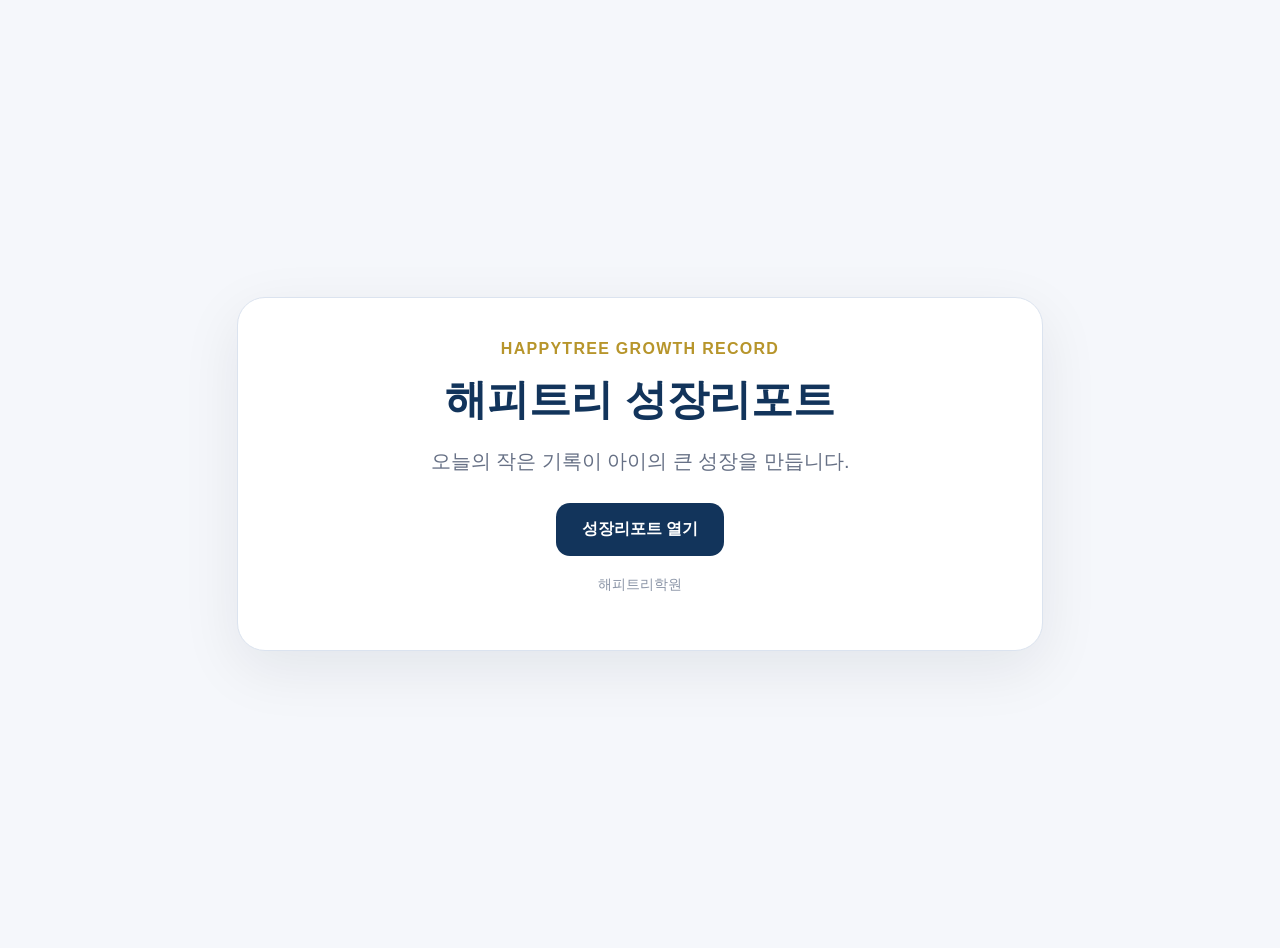
==== pages-preview.html @ 99dcce3c "Add Kakao preview landing page for growth report" ====
<!doctype html>
<html lang="ko">
<head>
  <meta charset="UTF-8">
  <meta name="viewport" content="width=device-width, initial-scale=1.0">
  <title>해피트리 성장리포트</title>
  <meta property="og:type" content="website">
  <meta property="og:title" content="해피트리 성장리포트">
  <meta property="og:description" content="오늘의 작은 기록이 아이의 큰 성장을 만듭니다.">
  <meta name="description" content="해피트리 성장리포트">
  <style>
    body{margin:0;font-family:Arial,'Noto Sans KR',sans-serif;background:#f5f7fb;color:#10233f;display:flex;min-height:100vh;align-items:center;justify-content:center;padding:24px}.card{background:white;border:1px solid #dbe3ef;border-radius:28px;max-width:720px;width:100%;padding:42px;text-align:center;box-shadow:0 18px 60px rgba(16,24,40,.08)}.logo{width:120px;height:120px;object-fit:contain;margin-bottom:18px}.eyebrow{font-weight:800;color:#b7952b;letter-spacing:.08em}.title{font-size:42px;font-weight:900;margin:14px 0;color:#12345b}.desc{font-size:20px;color:#667085;margin-bottom:28px}.btn{display:inline-block;background:#12345b;color:white;text-decoration:none;padding:16px 26px;border-radius:14px;font-weight:900}.sub{margin-top:20px;color:#8a94a6;font-size:14px}@media(max-width:520px){.card{padding:28px}.title{font-size:32px}}
  </style>
</head>
<body>
  <main class="card">
    <div class="eyebrow">HAPPYTREE GROWTH RECORD</div>
    <h1 class="title">해피트리 성장리포트</h1>
    <p class="desc">오늘의 작은 기록이 아이의 큰 성장을 만듭니다.</p>
    <a class="btn" href="https://script.google.com/macros/s/AKfycbzI0Sip2D07cRMIrqQGxKanJS665PjAHa3/exec" target="_blank">성장리포트 열기</a>
    <p class="sub">해피트리학원</p>
  </main>
</body>
</html>
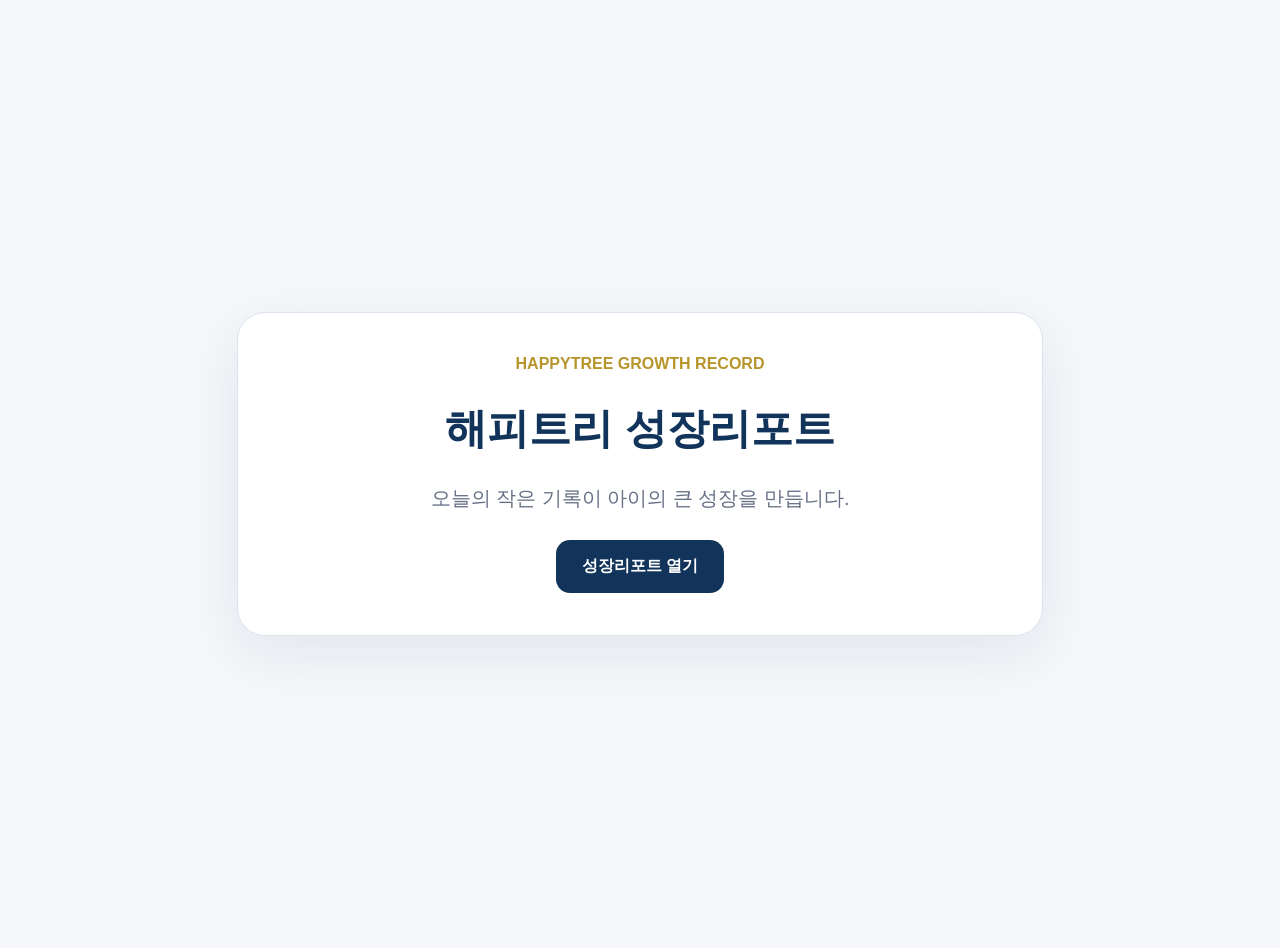
==== commit 116d8d34: "Update growth report button URL" ====
--- a/pages-preview.html
+++ b/pages-preview.html
@@ -1,24 +1 @@
-<!doctype html>
-<html lang="ko">
-<head>
-  <meta charset="UTF-8">
-  <meta name="viewport" content="width=device-width, initial-scale=1.0">
-  <title>해피트리 성장리포트</title>
-  <meta property="og:type" content="website">
-  <meta property="og:title" content="해피트리 성장리포트">
-  <meta property="og:description" content="오늘의 작은 기록이 아이의 큰 성장을 만듭니다.">
-  <meta name="description" content="해피트리 성장리포트">
-  <style>
-    body{margin:0;font-family:Arial,'Noto Sans KR',sans-serif;background:#f5f7fb;color:#10233f;display:flex;min-height:100vh;align-items:center;justify-content:center;padding:24px}.card{background:white;border:1px solid #dbe3ef;border-radius:28px;max-width:720px;width:100%;padding:42px;text-align:center;box-shadow:0 18px 60px rgba(16,24,40,.08)}.logo{width:120px;height:120px;object-fit:contain;margin-bottom:18px}.eyebrow{font-weight:800;color:#b7952b;letter-spacing:.08em}.title{font-size:42px;font-weight:900;margin:14px 0;color:#12345b}.desc{font-size:20px;color:#667085;margin-bottom:28px}.btn{display:inline-block;background:#12345b;color:white;text-decoration:none;padding:16px 26px;border-radius:14px;font-weight:900}.sub{margin-top:20px;color:#8a94a6;font-size:14px}@media(max-width:520px){.card{padding:28px}.title{font-size:32px}}
-  </style>
-</head>
-<body>
-  <main class="card">
-    <div class="eyebrow">HAPPYTREE GROWTH RECORD</div>
-    <h1 class="title">해피트리 성장리포트</h1>
-    <p class="desc">오늘의 작은 기록이 아이의 큰 성장을 만듭니다.</p>
-    <a class="btn" href="https://script.google.com/macros/s/AKfycbzI0Sip2D07cRMIrqQGxKanJS665PjAHa3/exec" target="_blank">성장리포트 열기</a>
-    <p class="sub">해피트리학원</p>
-  </main>
-</body>
-</html>
+<!doctype html><html lang="ko"><head><meta charset="UTF-8"><meta name="viewport" content="width=device-width, initial-scale=1.0"><title>해피트리 성장리포트</title><meta property="og:type" content="website"><meta property="og:title" content="해피트리 성장리포트"><meta property="og:description" content="오늘의 작은 기록이 아이의 큰 성장을 만듭니다."><style>body{margin:0;font-family:Arial,'Noto Sans KR',sans-serif;background:#f5f7fb;color:#10233f;display:flex;min-height:100vh;align-items:center;justify-content:center;padding:24px}.card{background:white;border:1px solid #dbe3ef;border-radius:28px;max-width:720px;width:100%;padding:42px;text-align:center;box-shadow:0 18px 60px rgba(16,24,40,.08)}.eyebrow{font-weight:800;color:#b7952b}.title{font-size:42px;font-weight:900;color:#12345b}.desc{font-size:20px;color:#667085;margin-bottom:28px}.btn{display:inline-block;background:#12345b;color:white;text-decoration:none;padding:16px 26px;border-radius:14px;font-weight:900}</style></head><body><main class="card"><div class="eyebrow">HAPPYTREE GROWTH RECORD</div><h1 class="title">해피트리 성장리포트</h1><p class="desc">오늘의 작은 기록이 아이의 큰 성장을 만듭니다.</p><a class="btn" href="https://script.google.com/macros/s/AKfycbxfz4-luc4W6xoNxpQxWW5vse3Lms249sPeciKhOcM3uU50S0B-4roR8cVl1-z0Ccae/exec" target="_blank">성장리포트 열기</a></main></body></html>
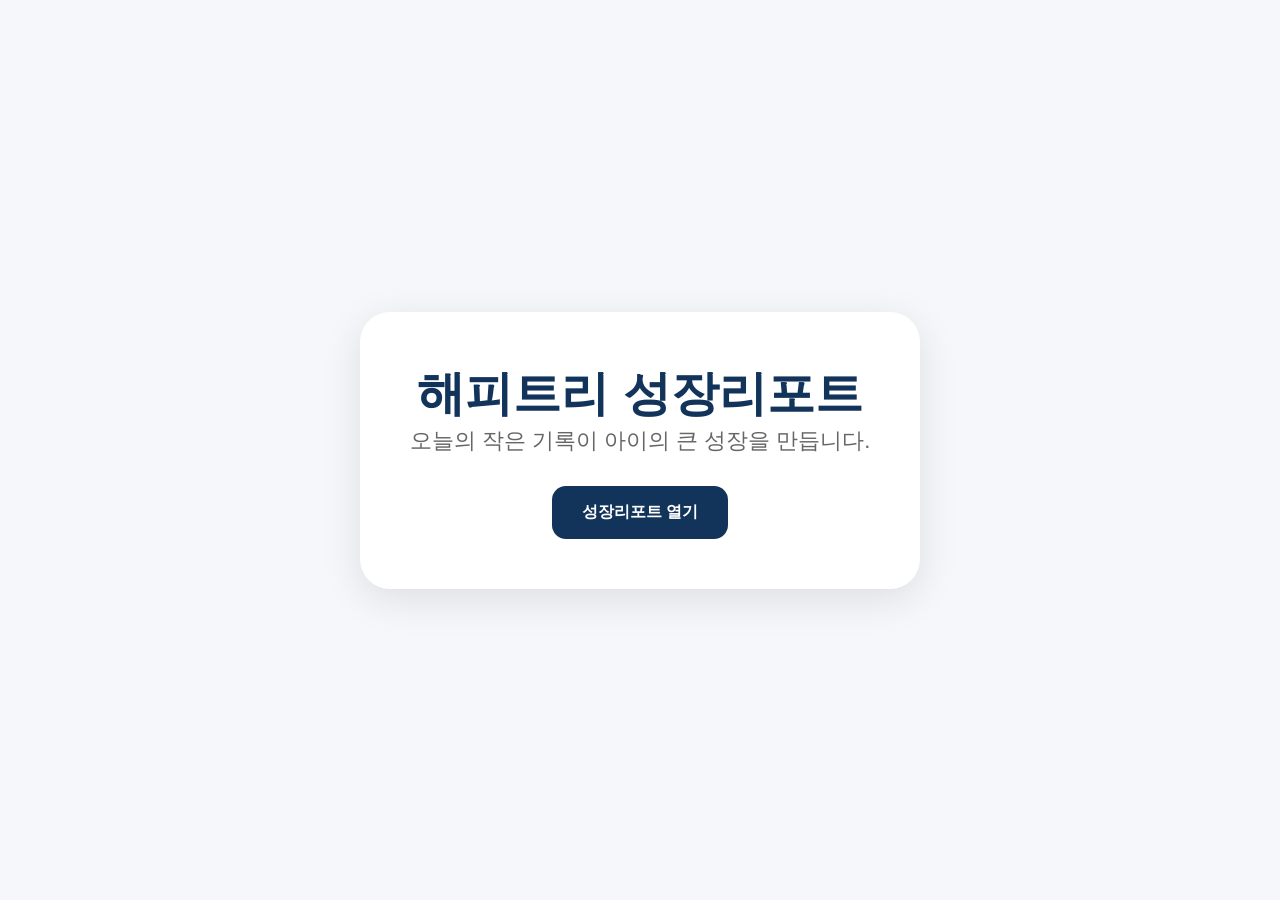
==== commit a0fbb780: "Update to latest webapp url" ====
--- a/pages-preview.html
+++ b/pages-preview.html
@@ -1 +1 @@
-<!doctype html><html lang="ko"><head><meta charset="UTF-8"><meta name="viewport" content="width=device-width, initial-scale=1.0"><title>해피트리 성장리포트</title><meta property="og:type" content="website"><meta property="og:title" content="해피트리 성장리포트"><meta property="og:description" content="오늘의 작은 기록이 아이의 큰 성장을 만듭니다."><style>body{margin:0;font-family:Arial,'Noto Sans KR',sans-serif;background:#f5f7fb;color:#10233f;display:flex;min-height:100vh;align-items:center;justify-content:center;padding:24px}.card{background:white;border:1px solid #dbe3ef;border-radius:28px;max-width:720px;width:100%;padding:42px;text-align:center;box-shadow:0 18px 60px rgba(16,24,40,.08)}.eyebrow{font-weight:800;color:#b7952b}.title{font-size:42px;font-weight:900;color:#12345b}.desc{font-size:20px;color:#667085;margin-bottom:28px}.btn{display:inline-block;background:#12345b;color:white;text-decoration:none;padding:16px 26px;border-radius:14px;font-weight:900}</style></head><body><main class="card"><div class="eyebrow">HAPPYTREE GROWTH RECORD</div><h1 class="title">해피트리 성장리포트</h1><p class="desc">오늘의 작은 기록이 아이의 큰 성장을 만듭니다.</p><a class="btn" href="https://script.google.com/macros/s/AKfycbxfz4-luc4W6xoNxpQxWW5vse3Lms249sPeciKhOcM3uU50S0B-4roR8cVl1-z0Ccae/exec" target="_blank">성장리포트 열기</a></main></body></html>+<!doctype html><html lang="ko"><head><meta charset="UTF-8"><meta name="viewport" content="width=device-width, initial-scale=1.0"><title>해피트리 성장리포트</title><meta property="og:title" content="해피트리 성장리포트"><meta property="og:description" content="오늘의 작은 기록이 아이의 큰 성장을 만듭니다."><style>body{margin:0;font-family:'Noto Sans KR',sans-serif;background:#f5f7fb;display:flex;justify-content:center;align-items:center;height:100vh}.card{background:#fff;border-radius:30px;padding:50px;text-align:center;box-shadow:0 10px 40px rgba(0,0,0,.1)}.title{font-size:48px;color:#12345b;font-weight:900}.desc{font-size:22px;color:#666}.btn{display:inline-block;margin-top:30px;padding:16px 30px;background:#12345b;color:#fff;text-decoration:none;border-radius:14px;font-weight:700}</style></head><body><div class='card'><div class='title'>해피트리 성장리포트</div><div class='desc'>오늘의 작은 기록이 아이의 큰 성장을 만듭니다.</div><a class='btn' href='https://script.google.com/macros/s/AKfycbzhjsl8ahxLfMT3x0XN5_cWzV6pVbwvqI0L9ELjzQGS6hWTehkfxgYmN85JcTZRirM/exec' target='_blank'>성장리포트 열기</a></div></body></html>
